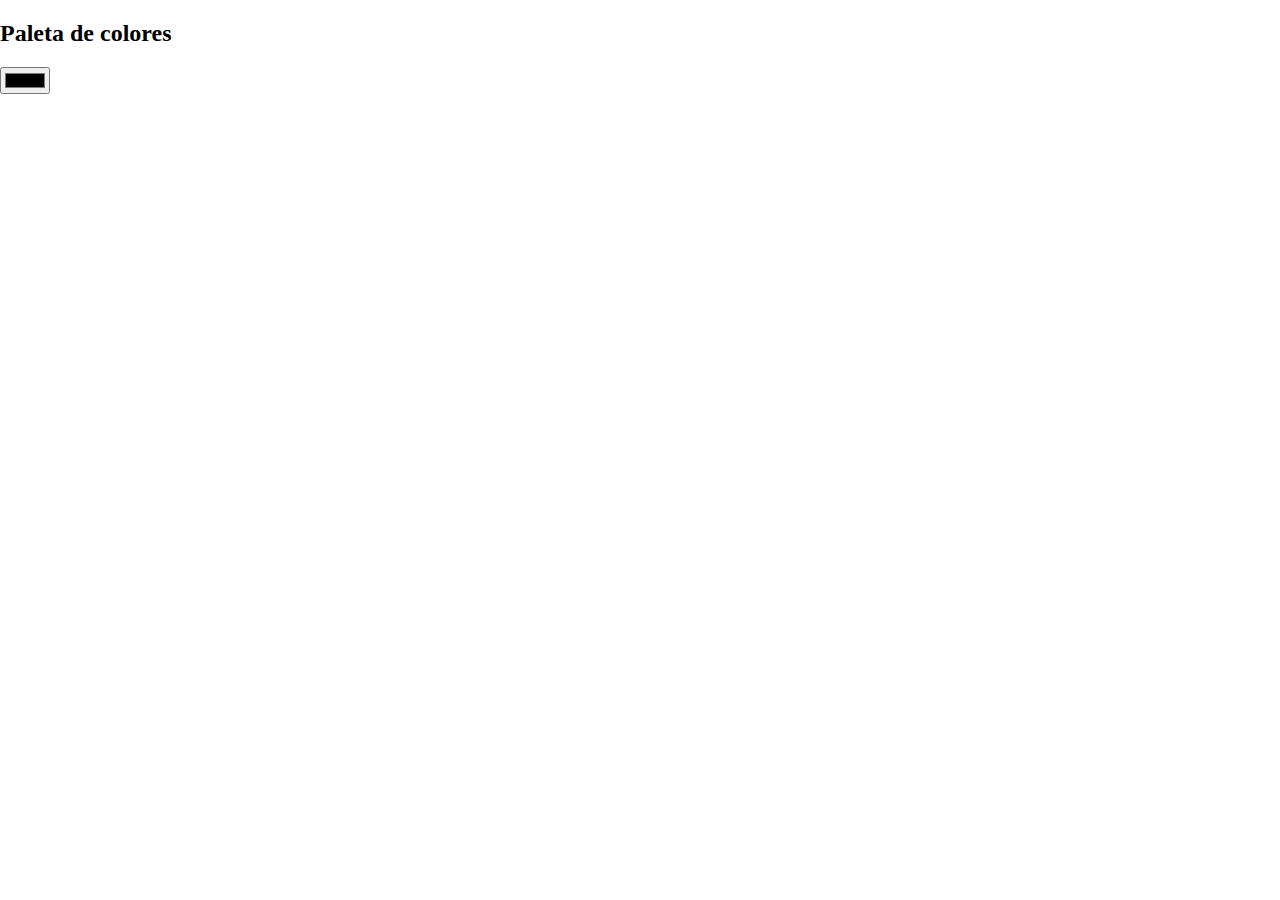
==== colorPicker/index.html @ c37e2bc9 "Moving files and normalizing css" ====
<!DOCTYPE html>
<html lang="es">
  <head>
    <meta charset="UTF-8" />
    <meta http-equiv="X-UA-Compatible" content="IE=edge" />
    <meta name="viewport" content="width=device-width, initial-scale=1.0" />
    <link rel="stylesheet" href="./css/normalize.css" />
    <link rel="stylesheet" href="./css/style.css" />
    <title>ColorPicker</title>
  </head>
  <body>
    <h2>Paleta de colores</h2>

    <div class="salida" id="salida"></div>

    <input type="color" id="color" />
  </body>
</html>
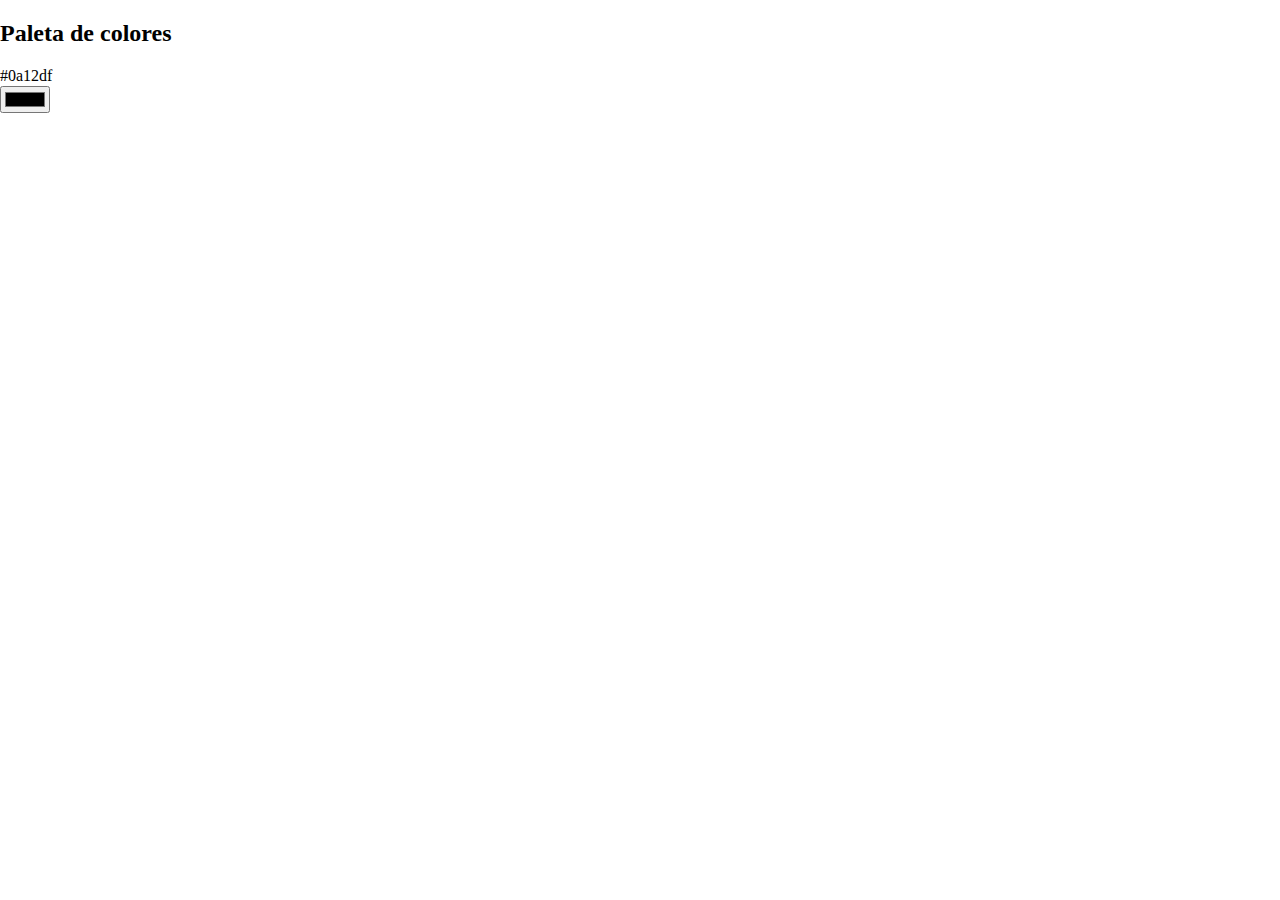
==== commit ac984fbb: "Adding event listener" ====
--- a/colorPicker/index.html
+++ b/colorPicker/index.html
@@ -11,8 +11,12 @@
   <body>
     <h2>Paleta de colores</h2>
 
-    <div class="salida" id="salida"></div>
+    <div class="salida" id="salida">#0a12df</div>
 
-    <input type="color" id="color" />
+    <div class="color-div">
+      <input type="color" id="color" />
+    </div>
+
+    <script src="./js/color.js"></script>
   </body>
 </html>
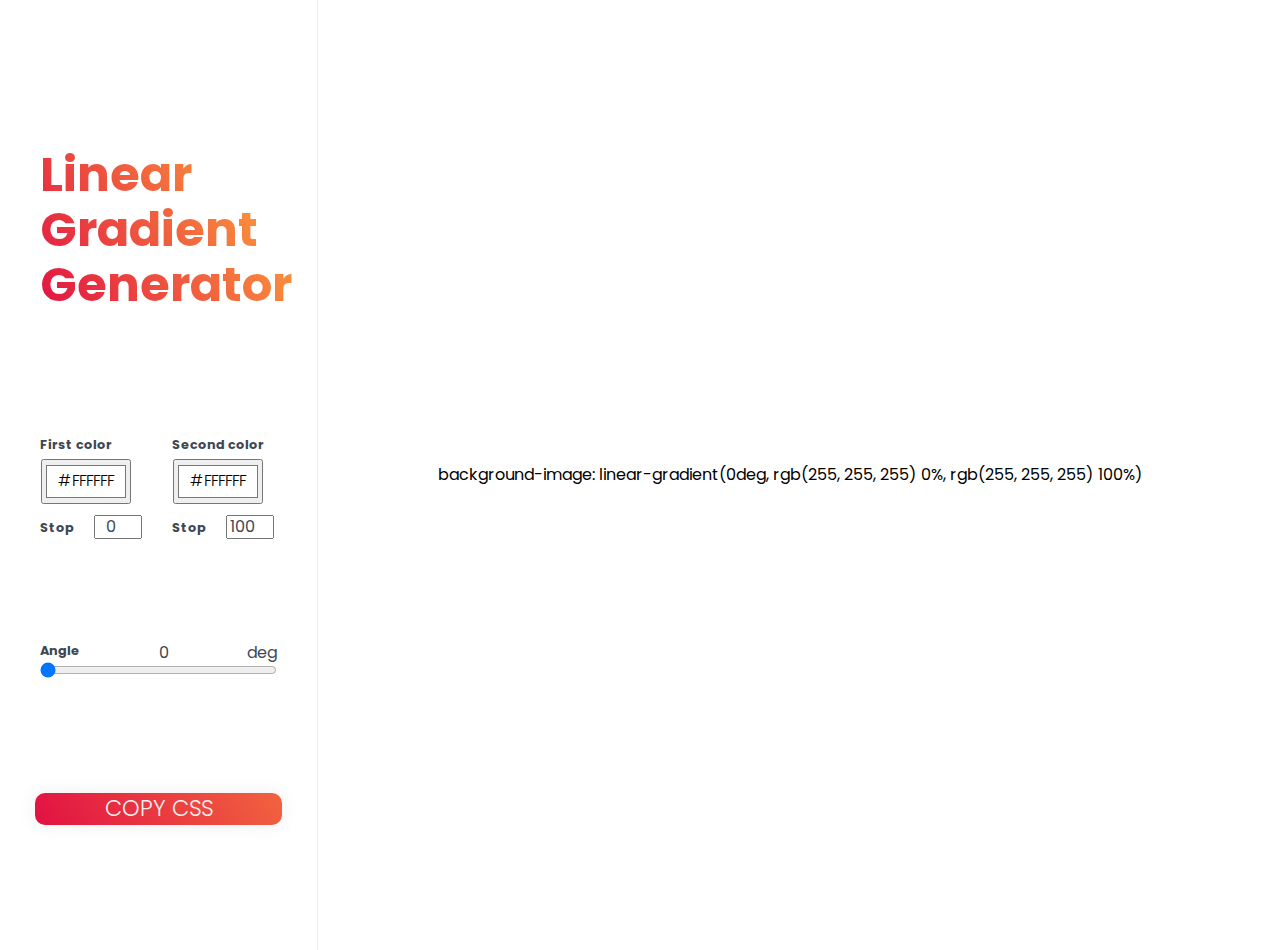
==== commit cd0b2295: "Styling final details" ====
--- a/colorPicker/index.html
+++ b/colorPicker/index.html
@@ -6,15 +6,82 @@
     <meta name="viewport" content="width=device-width, initial-scale=1.0" />
     <link rel="stylesheet" href="./css/normalize.css" />
     <link rel="stylesheet" href="./css/style.css" />
+    <link
+      rel="shortcut icon"
+      href="./assets/javascript.ico"
+      type="image/x-icon"
+    />
     <title>ColorPicker</title>
   </head>
   <body>
-    <h2>Paleta de colores</h2>
+    <div class="container">
+      <div class="info-container">
+        <h1 id="site-title">
+          Linear <br />
+          Gradient <br />
+          Generator
+        </h1>
+        <div class="color-container">
+          <div class="color-card">
+            <div class="color-options">
+              <label for="salida" class="color-label">First color</label>
+              <div class="color-div">
+                <div class="salida" id="salida">#ffffff</div>
+                <input type="color" class="color" id="color" value="#ffffff" />
+              </div>
+            </div>
 
-    <div class="salida" id="salida">#0a12df</div>
+            <div class="number-options">
+              <label for="stop1" class="number-label">Stop</label>
+              <input type="number" id="stop1" min="0" max="100" value="0" />
+            </div>
+          </div>
 
-    <div class="color-div">
-      <input type="color" id="color" />
+          <div class="color-card">
+            <div class="color-options">
+              <label for="salida2" class="color-label">Second color</label>
+              <div class="color-div">
+                <div class="salida" id="salida2">#ffffff</div>
+                <input type="color" class="color" id="color2" value="#ffffff" />
+              </div>
+            </div>
+
+            <div class="number-options">
+              <label for="stop2" class="number-label">Stop</label>
+              <input type="number" id="stop2" min="0" max="100" value="100" />
+            </div>
+          </div>
+        </div>
+
+        <div class="angle-container">
+          <div class="angle-details">
+            <label for="angle">Angle</label>
+            <span class="show-angle" id="show-angle">0</span>
+            <span>deg</span>
+          </div>
+
+          <input
+            type="range"
+            min="0"
+            max="180"
+            class="angle"
+            id="angle"
+            value="0"
+          />
+        </div>
+
+        <button class="btn-grad">Copy CSS</button>
+      </div>
+
+      <div class="msg-container">
+        <div class="msg-border">
+          <span>background-image:</span>
+          <span class="msg" id="msg">
+            linear-gradient(0deg, rgb(255, 255, 255) 0%, rgb(255, 255, 255)
+            100%)
+          </span>
+        </div>
+      </div>
     </div>
 
     <script src="./js/color.js"></script>
--- a/colorPicker/css/style.css
+++ b/colorPicker/css/style.css
@@ -0,0 +1,193 @@
+@import url("https://fonts.googleapis.com/css2?family=Poppins:wght@300;500;700&display=swap");
+
+html,
+body {
+  margin: 0;
+  padding: 0;
+  font-family: "Poppins", sans-serif;
+}
+
+body {
+  overflow: hidden;
+}
+
+h1 {
+  font-size: 3rem;
+  background-image: linear-gradient(60deg, #e21143, #ffb03a);
+  background-clip: text;
+  color: black;
+  -webkit-background-clip: text;
+  -webkit-text-fill-color: transparent;
+  margin-left: 15px;
+}
+
+h2 {
+  text-align: center;
+}
+
+label {
+  font-size: 0.8rem;
+  font-weight: 700;
+  color: #3d4853;
+}
+
+.container {
+  display: grid;
+  grid-template-columns: 300px 1fr;
+}
+
+.info-container {
+  display: flex;
+  flex-direction: column;
+  justify-content: space-evenly;
+  width: fit-content;
+  height: 100vh;
+  background-color: rgb(255, 255, 255);
+  padding: 25px;
+  border-right: 1px solid rgb(239, 239, 239);
+}
+
+.angle-container {
+  display: flex;
+  align-items: baseline;
+  flex-direction: column;
+  justify-content: space-evenly;
+  /* border: 1px solid black;
+  border-radius: 12px; */
+  padding: 15px;
+  /* height: 158px; */
+}
+
+.angle-details {
+  width: 100%;
+  display: flex;
+  justify-content: space-between;
+  /* border: 1px solid black; */
+}
+
+.angle-details span {
+  color: #3d4853;
+}
+
+input[type="range"] {
+  width: 100%;
+}
+
+.small {
+  font-size: 1rem;
+}
+
+.medium {
+  font-size: 1.5rem;
+}
+
+.large {
+  font-size: 2rem;
+}
+
+.color-container {
+  display: flex;
+  /* align-items: space-between;
+  justify-content: space-between; */
+  gap: 10px;
+  /* border: 1px solid rgb(255, 0, 0); */
+}
+
+.color-card {
+  /* border: 1px solid black; */
+  border-radius: 12px;
+  /* display: flex; */
+  /* flex-direction: column;
+  align-items: baseline;
+  justify-content: baseline; */
+}
+
+.color-options {
+  /* border: 1px solid rgb(252, 23, 23); */
+  height: 80px;
+}
+
+.color-div {
+  margin: 1rem;
+  width: 90px;
+  height: 45px;
+  position: relative;
+  bottom: 10px;
+}
+
+.color {
+  width: 100%;
+  height: 100%;
+}
+
+.salida {
+  text-transform: uppercase;
+  text-align: center;
+  font-weight: 300;
+  position: absolute;
+  top: 50%;
+  left: 50%;
+  -ms-transform: translate(-50%, -50%);
+  transform: translate(-50%, -50%);
+}
+
+.number-options {
+  /* border: 1px solid black; */
+}
+
+.number-label,
+.color-label {
+  margin-left: 15px;
+}
+
+input[type="number"] {
+  width: 40px;
+  text-align: center;
+  margin-left: 16px;
+  color: #3d4853;
+}
+
+button {
+  color: rgb(239, 239, 239);
+  font-size: 1.4rem;
+  font-weight: 300;
+  height: 2rem;
+  border-radius: 12px;
+  /* border: 1px solid black; */
+}
+
+.btn-grad {
+  background-image: linear-gradient(60deg, #e21143, #ffb03a);
+}
+.btn-grad {
+  margin: 10px;
+  /* padding: 15px 45px; */
+  text-align: center;
+  text-transform: uppercase;
+  transition: 0.5s;
+  background-size: 200% auto;
+  /* color: white; */
+  box-shadow: 0 0 20px #eee;
+  border-radius: 10px;
+  border: none;
+  display: block;
+}
+
+.btn-grad:hover {
+  background-position: right center; /* change the direction of the change here */
+  color: #363e46;
+  text-decoration: none;
+}
+
+.msg-container {
+  /* grid-area: background; */
+  display: flex;
+  align-items: center;
+  justify-content: center;
+}
+
+.msg-border {
+  text-align: center;
+  /* border: 1px groove white;
+  border-radius: 12px; */
+}
